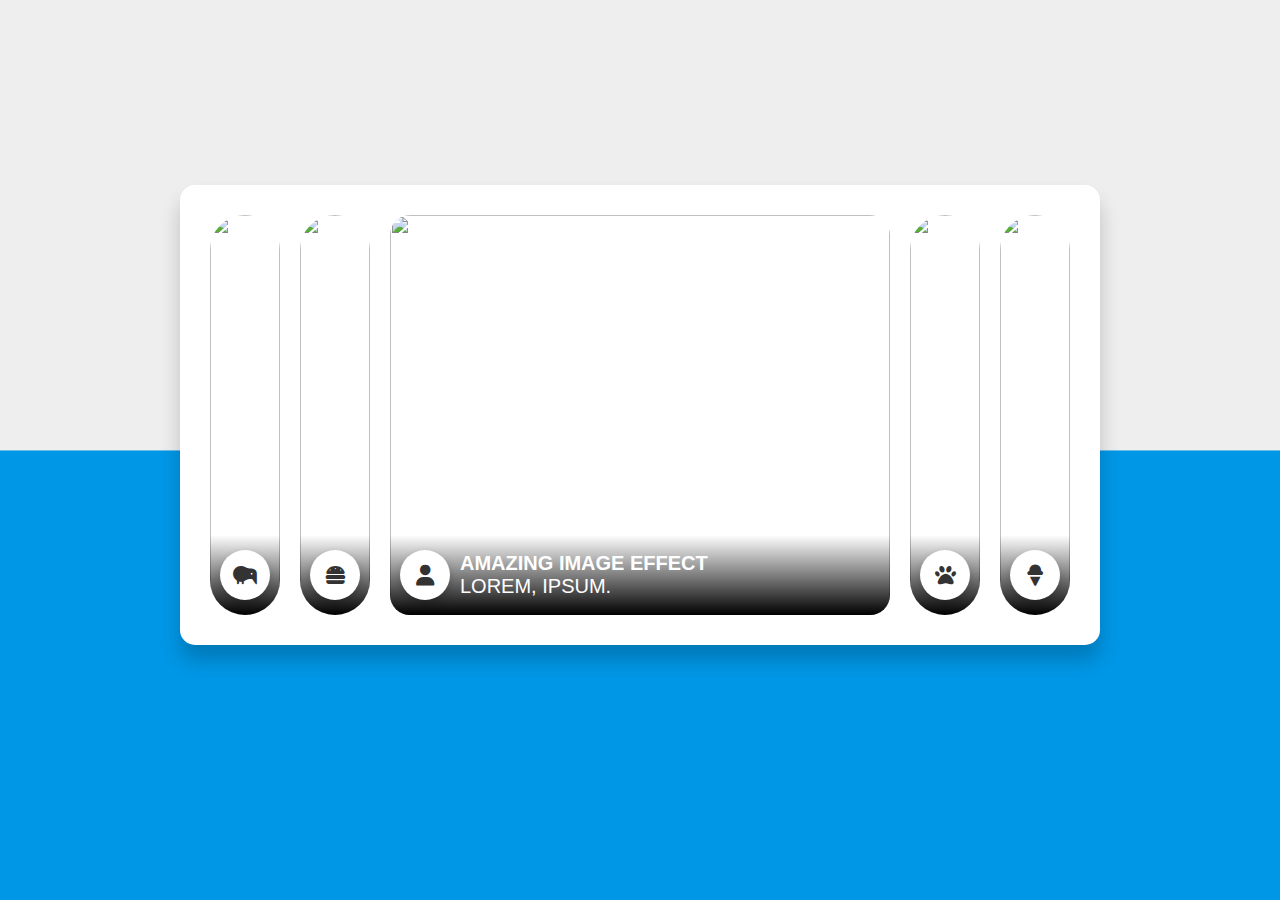
==== index.html @ 310fa574 "corregido" ====
<!DOCTYPE html>
 <html lang="en">
 <head>
     <meta charset="UTF-8">
     <meta name= "viewport" content="width=device-width, initial-scale=1.0">
     <!-- font awesome cdn link -->
    <link rel="stylesheet" href="https://cdnjs.cloudflare.com/ajax/libs/font-awesome/6.2.1/css/all.min.css"> 
    
    <link rel="stylesheet" href="style.css">
    
 </head>
 <body>

    <div class="container">

        <div class="box_container">

            <div class="box">
                <img src="images/Icon_90108713.jpg" alt="">

                <div class="content">
                    <i class="fas fa-kiwi-bird"></i>
                    <div class="info">
                        <h3>amazing image effect</h3>
                        <p>Lorem, ipsum.</p>
                    </div>
                </div>
            </div>
            <div class="box">
                <img src="images/LeoMessi20092010_pic_fcb-arsenal62.jpg" alt="">

                <div class="content">
                    <i class="fas fa-hamburger"></i>
                    <div class="info">
                        <h3>amazing image effect</h3>
                        <p>Lorem, ipsum.</p>
                    </div>
                </div>
            </div>
            <div class="box active">
                <img src="images/Lionel_Messi_20180626.jpg" alt="">

                <div class="content">
                    <i class="fas fa-user"></i>
                    <div class="info">
                        <h3>amazing image effect</h3>
                        <p>Lorem, ipsum.</p>
                    </div>
                </div>
            </div>
            <div class="box">
                <img src="images/BVKQXXXAH5BPTMDI6CZOWETVVU.jpg" alt="">

                <div class="content">
                    <i class="fas fa-paw"></i>
                    <div class="info">
                        <h3>amazing image effect</h3>
                        <p>Lorem, ipsum.</p>
                    </div>
                </div>
            </div>
            <div class="box">
                <img src="images/7G364PMCSFGIHFZNHHJLNQL4SU.jpg" alt="">

                <div class="content">
                    <i class="fas fa-ice-cream"></i>
                    <div class="info">
                        <h3>amazing image effect</h3>
                        <p>Lorem, ipsum.</p>
                    </div>
                </div>
            </div>
        </div>
    </div>

<script src="https://cdnjs.cloudflare.com/ajax/libs/jquery/3.6.1/jquery.min.js"></script>

<script>

$(document).ready(function(){

    $('.box').click(function(){
        $(this).addClass('active').siblings().removeClass('active');
    });
});


    </script>
 </body>
 </html>
---- style.css ----
*{
    margin: 0; padding: 0;
    box-sizing: border-box;
    font-family: Arial, Helvetica, sans-serif;
    text-emphasis: capitalize;
}

.container{
    min-height: 100vh;
    display: flex;
    align-items: center;
    justify-content: center;
    background: linear-gradient(#eee 50%,#0097e6 50.1%);
    padding-bottom: 70px;
}

.box_container{
    display: flex;
    align-items: center;
    justify-content: center;
    background: #fff;
    box-shadow: 0 15px 20px rgba(0, 0, 0, .2);
    padding: 20px;
    border-radius: 15px;
}

.box{
    height: 400px;
    width: 70px;
    margin: 10px;
    border-radius: 50px;
    position: relative;
    cursor: pointer;
    transition: .2s ease;
    overflow: hidden;

}


.box.active{
    width: 500px;
    border-radius: 20px;
}

.box img{
   height: 100%;
   width: 100%;
   object-fit: cover;
}

.box .content{
    position: absolute;
    bottom: 0; left: 0;
    width: 100%;
    padding: 15px 10px;
    background: linear-gradient(180deg, transparent 0%, #000);
    display: flex;
    align-items: center;
}

.box .content i{
    height: 50px;
    width: 50px;
    line-height: 50px;
    text-align: center;
    border-radius: 50%;
    font-size: 21px;
    color: #333;
    background: #fff;
    box-shadow: 0 5px 10px rgba(0, 0, 0, .2);
}

.box .content .info{
    padding-left: 10px;
    display: none;
}

.box.active .content .info {
    display: block;
}

.box .content .info h3{
    font-size: 20px;
    color: #fff;
    text-transform: uppercase;
}

.box .content .info p{
    font-size: 20px;
    color: #fff;
    text-transform: uppercase;
}
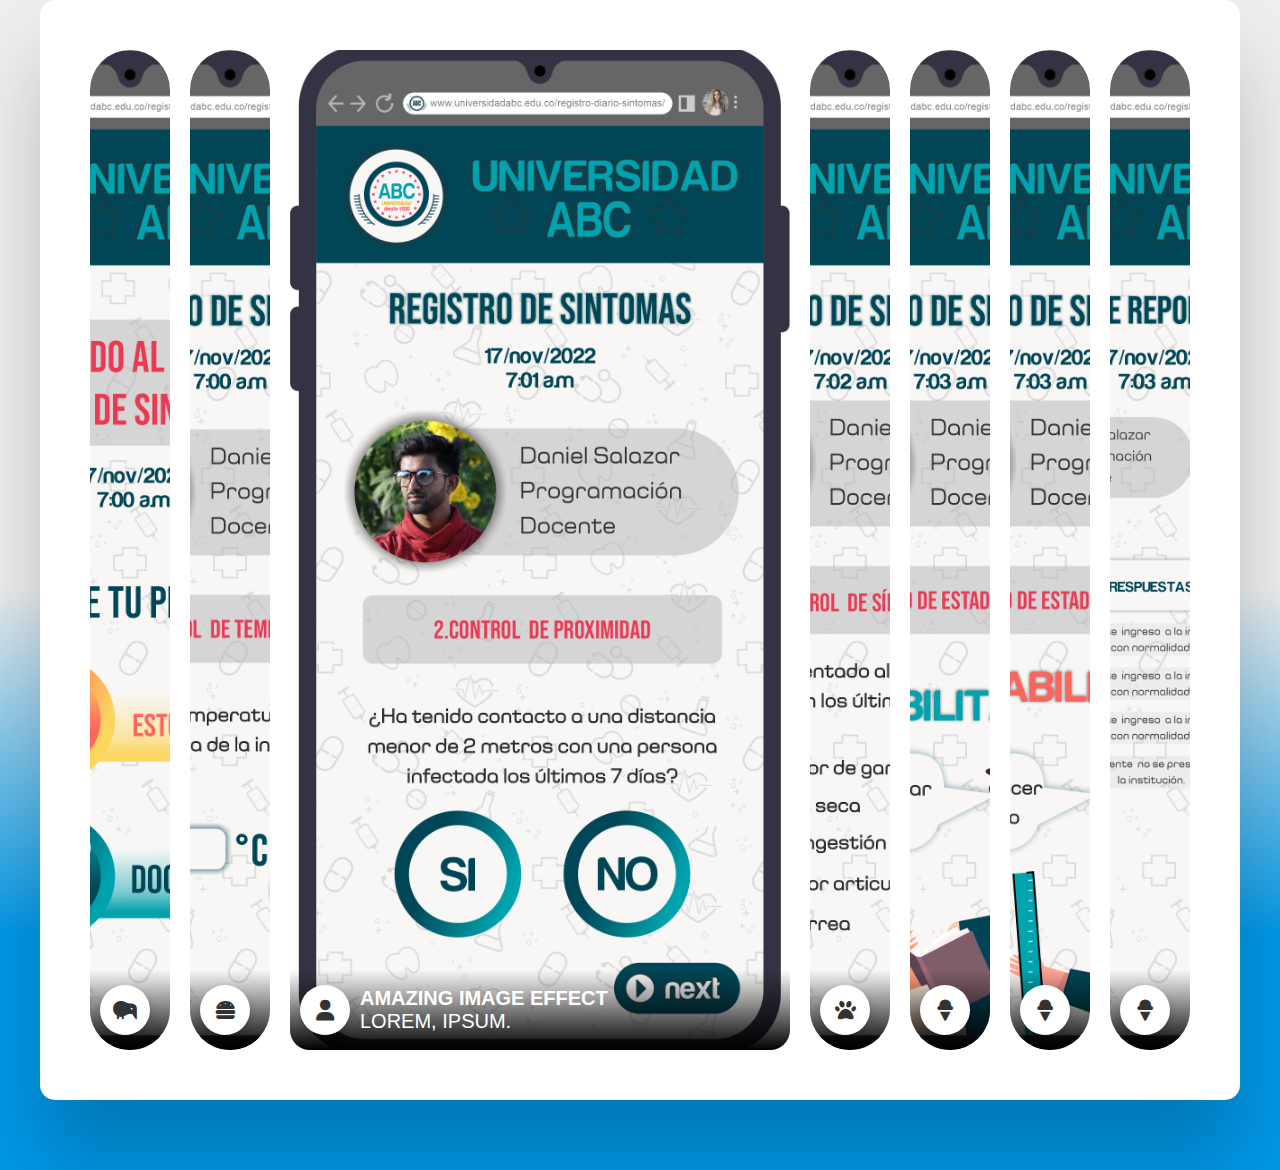
==== commit 8ab8820c: "Ajuste de interfaz y nuevas imagenes" ====
--- a/index.html
+++ b/index.html
@@ -3,6 +3,8 @@
  <head>
      <meta charset="UTF-8">
      <meta name= "viewport" content="width=device-width, initial-scale=1.0">
+
+     <title>Sprint 1</title>
      <!-- font awesome cdn link -->
     <link rel="stylesheet" href="https://cdnjs.cloudflare.com/ajax/libs/font-awesome/6.2.1/css/all.min.css"> 
     
@@ -16,7 +18,7 @@
         <div class="box_container">
 
             <div class="box">
-                <img src="images/Icon_90108713.jpg" alt="">
+                <img src="images/docente 1.png" alt="">
 
                 <div class="content">
                     <i class="fas fa-kiwi-bird"></i>
@@ -27,7 +29,7 @@
                 </div>
             </div>
             <div class="box">
-                <img src="images/LeoMessi20092010_pic_fcb-arsenal62.jpg" alt="">
+                <img src="images/docente 2.png" alt="">
 
                 <div class="content">
                     <i class="fas fa-hamburger"></i>
@@ -38,7 +40,7 @@
                 </div>
             </div>
             <div class="box active">
-                <img src="images/Lionel_Messi_20180626.jpg" alt="">
+                <img src="images/docente 3.png" alt="">
 
                 <div class="content">
                     <i class="fas fa-user"></i>
@@ -49,7 +51,7 @@
                 </div>
             </div>
             <div class="box">
-                <img src="images/BVKQXXXAH5BPTMDI6CZOWETVVU.jpg" alt="">
+                <img src="images/docente 4.png" alt="">
 
                 <div class="content">
                     <i class="fas fa-paw"></i>
@@ -60,7 +62,29 @@
                 </div>
             </div>
             <div class="box">
-                <img src="images/7G364PMCSFGIHFZNHHJLNQL4SU.jpg" alt="">
+                <img src="images/docente 5.png" alt="">
+
+                <div class="content">
+                    <i class="fas fa-ice-cream"></i>
+                    <div class="info">
+                        <h3>amazing image effect</h3>
+                        <p>Lorem, ipsum.</p>
+                    </div>
+                </div>
+            </div>
+            <div class="box">
+                <img src="images/docente 6.png" alt="">
+
+                <div class="content">
+                    <i class="fas fa-ice-cream"></i>
+                    <div class="info">
+                        <h3>amazing image effect</h3>
+                        <p>Lorem, ipsum.</p>
+                    </div>
+                </div>
+            </div>
+            <div class="box">
+                <img src="images/docente 7.png" alt="">
 
                 <div class="content">
                     <i class="fas fa-ice-cream"></i>
@@ -85,7 +109,7 @@
 });
 
 
-    </script>
+</script>
  </body>
  </html>
 
--- a/style.css
+++ b/style.css
@@ -2,7 +2,7 @@
     margin: 0; padding: 0;
     box-sizing: border-box;
     font-family: Arial, Helvetica, sans-serif;
-    text-emphasis: capitalize;
+    text-transform: capitalize;
 }
 
 .container{
@@ -10,7 +10,7 @@
     display: flex;
     align-items: center;
     justify-content: center;
-    background: linear-gradient(#eee 50%,#0097e6 50.1%);
+    background: linear-gradient(#eee 50%,#0097e6 80%);
     padding-bottom: 70px;
 }
 
@@ -19,14 +19,14 @@
     align-items: center;
     justify-content: center;
     background: #fff;
-    box-shadow: 0 15px 20px rgba(0, 0, 0, .2);
-    padding: 20px;
+    box-shadow: 0 60px 80px rgba(0, 0, 0, .2);
+    padding: 40px;
     border-radius: 15px;
 }
 
 .box{
-    height: 400px;
-    width: 70px;
+    height: 1000px;
+    width: 80px;
     margin: 10px;
     border-radius: 50px;
     position: relative;
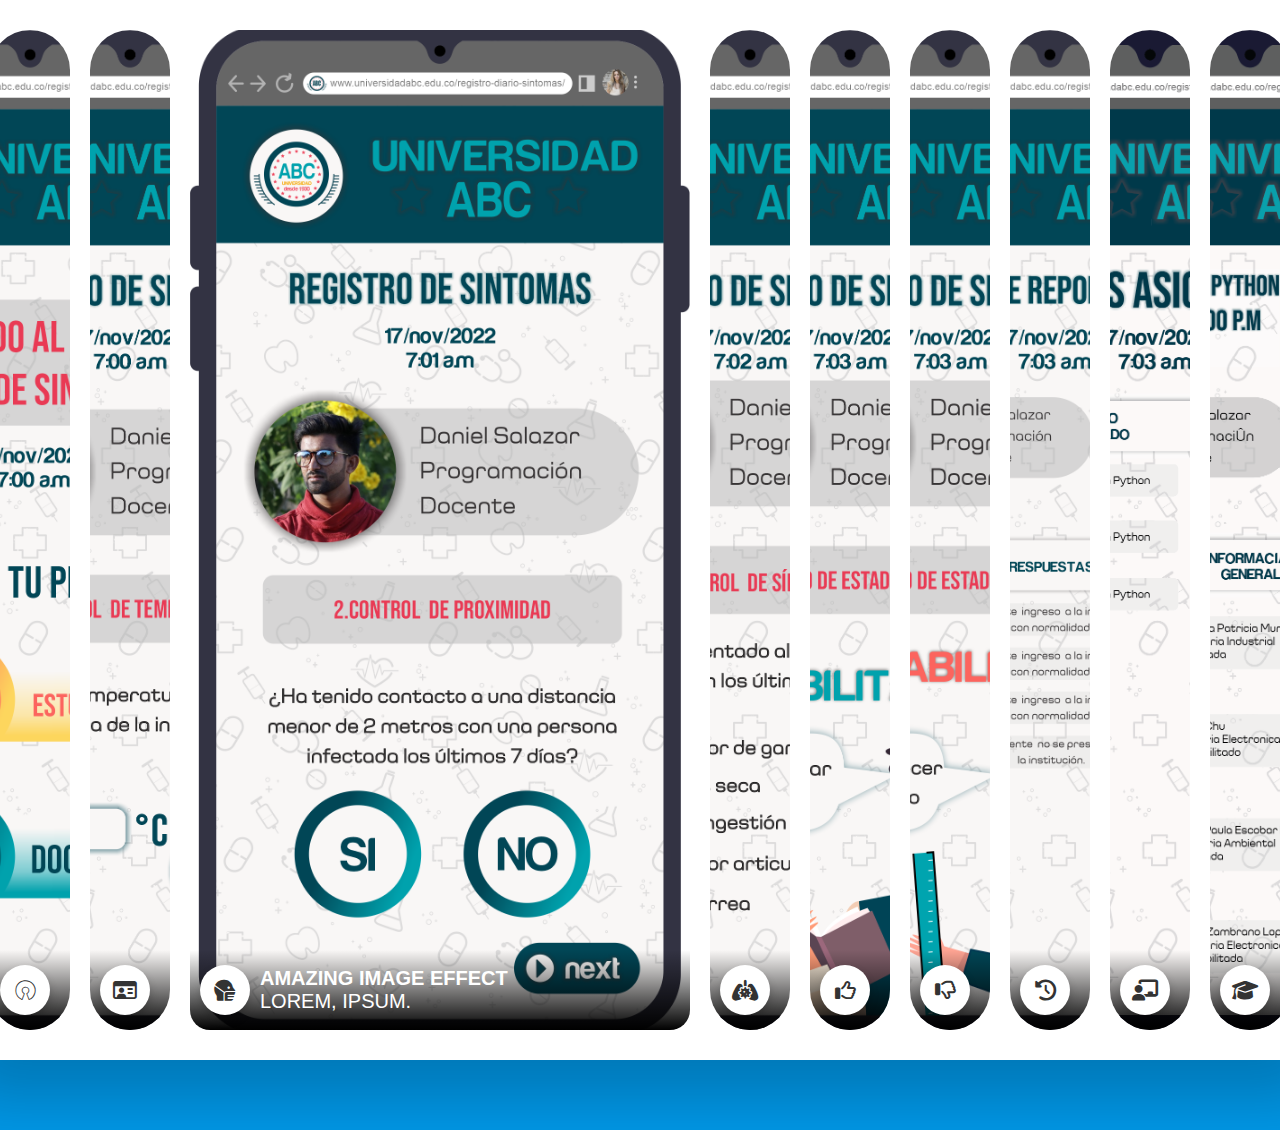
==== commit 81101ec1: "Iconos y arreglo" ====
--- a/index.html
+++ b/index.html
@@ -21,7 +21,7 @@
                 <img src="images/docente 1.png" alt="">
 
                 <div class="content">
-                    <i class="fas fa-kiwi-bird"></i>
+                    <i class="fa-brands fa-osi"></i>
                     <div class="info">
                         <h3>amazing image effect</h3>
                         <p>Lorem, ipsum.</p>
@@ -32,7 +32,7 @@
                 <img src="images/docente 2.png" alt="">
 
                 <div class="content">
-                    <i class="fas fa-hamburger"></i>
+                    <i class="fa-regular fa-id-card"></i>
                     <div class="info">
                         <h3>amazing image effect</h3>
                         <p>Lorem, ipsum.</p>
@@ -43,7 +43,7 @@
                 <img src="images/docente 3.png" alt="">
 
                 <div class="content">
-                    <i class="fas fa-user"></i>
+                    <i class="fa-solid fa-head-side-mask"></i>
                     <div class="info">
                         <h3>amazing image effect</h3>
                         <p>Lorem, ipsum.</p>
@@ -54,7 +54,7 @@
                 <img src="images/docente 4.png" alt="">
 
                 <div class="content">
-                    <i class="fas fa-paw"></i>
+                    <i class="fa-solid fa-lungs-virus"></i>
                     <div class="info">
                         <h3>amazing image effect</h3>
                         <p>Lorem, ipsum.</p>
@@ -65,7 +65,7 @@
                 <img src="images/docente 5.png" alt="">
 
                 <div class="content">
-                    <i class="fas fa-ice-cream"></i>
+                    <i class="fa-regular fa-thumbs-up"></i>
                     <div class="info">
                         <h3>amazing image effect</h3>
                         <p>Lorem, ipsum.</p>
@@ -76,7 +76,7 @@
                 <img src="images/docente 6.png" alt="">
 
                 <div class="content">
-                    <i class="fas fa-ice-cream"></i>
+                    <i class="fa-regular fa-thumbs-down"></i>
                     <div class="info">
                         <h3>amazing image effect</h3>
                         <p>Lorem, ipsum.</p>
@@ -87,7 +87,29 @@
                 <img src="images/docente 7.png" alt="">
 
                 <div class="content">
-                    <i class="fas fa-ice-cream"></i>
+                    <i class="fa-solid fa-clock-rotate-left"></i>
+                    <div class="info">
+                        <h3>amazing image effect</h3>
+                        <p>Lorem, ipsum.</p>
+                    </div>
+                </div>
+            </div>
+            <div class="box">
+                <img src="images/Docente8.png" alt="">
+
+                <div class="content">
+                    <i class="fa-solid fa-chalkboard-user"></i>
+                    <div class="info">
+                        <h3>amazing image effect</h3>
+                        <p>Lorem, ipsum.</p>
+                    </div>
+                </div>
+            </div>
+            <div class="box">
+                <img src="images/Docente9.png" alt="">
+
+                <div class="content">
+                    <i class="fa-solid fa-graduation-cap"></i>
                     <div class="info">
                         <h3>amazing image effect</h3>
                         <p>Lorem, ipsum.</p>
--- a/style.css
+++ b/style.css
@@ -19,8 +19,8 @@
     align-items: center;
     justify-content: center;
     background: #fff;
-    box-shadow: 0 60px 80px rgba(0, 0, 0, .2);
-    padding: 40px;
+    box-shadow: 0 40px 60px rgba(0, 0, 0, .2);
+    padding: 20px;
     border-radius: 15px;
 }
 
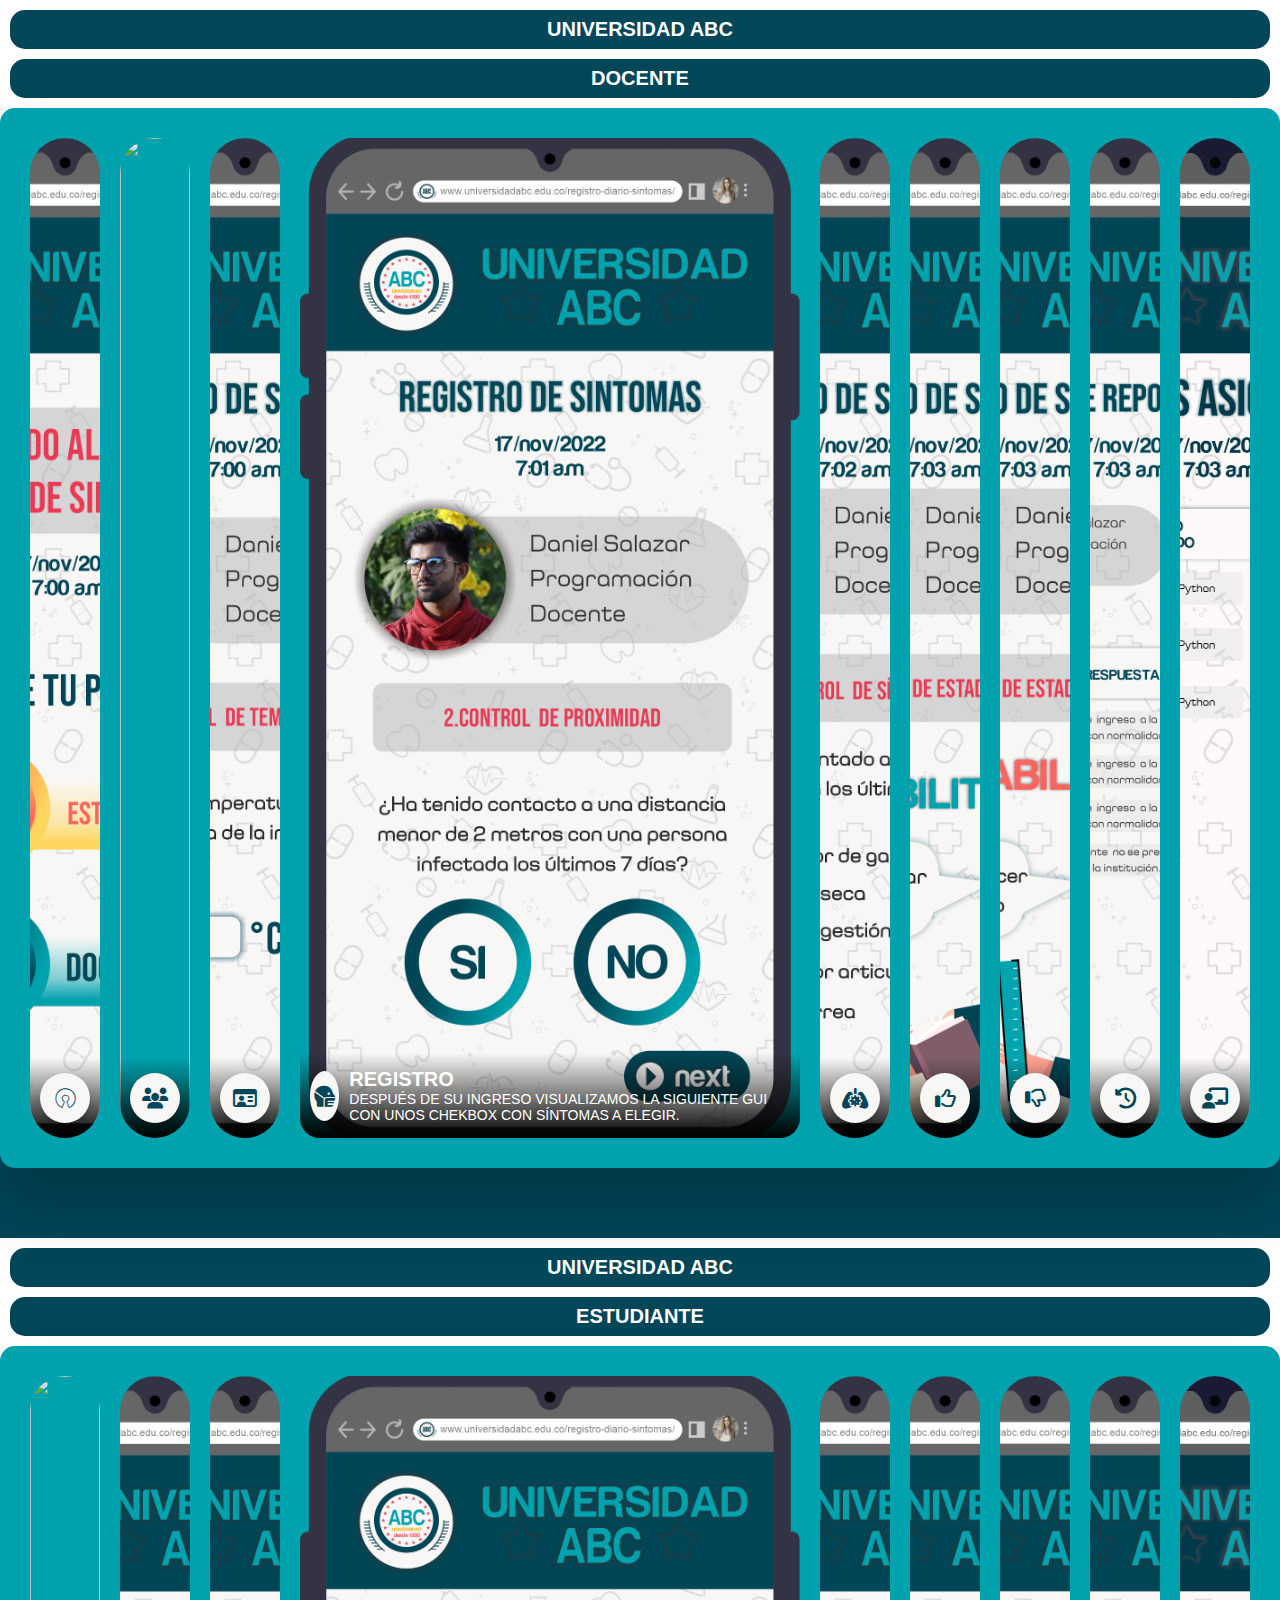
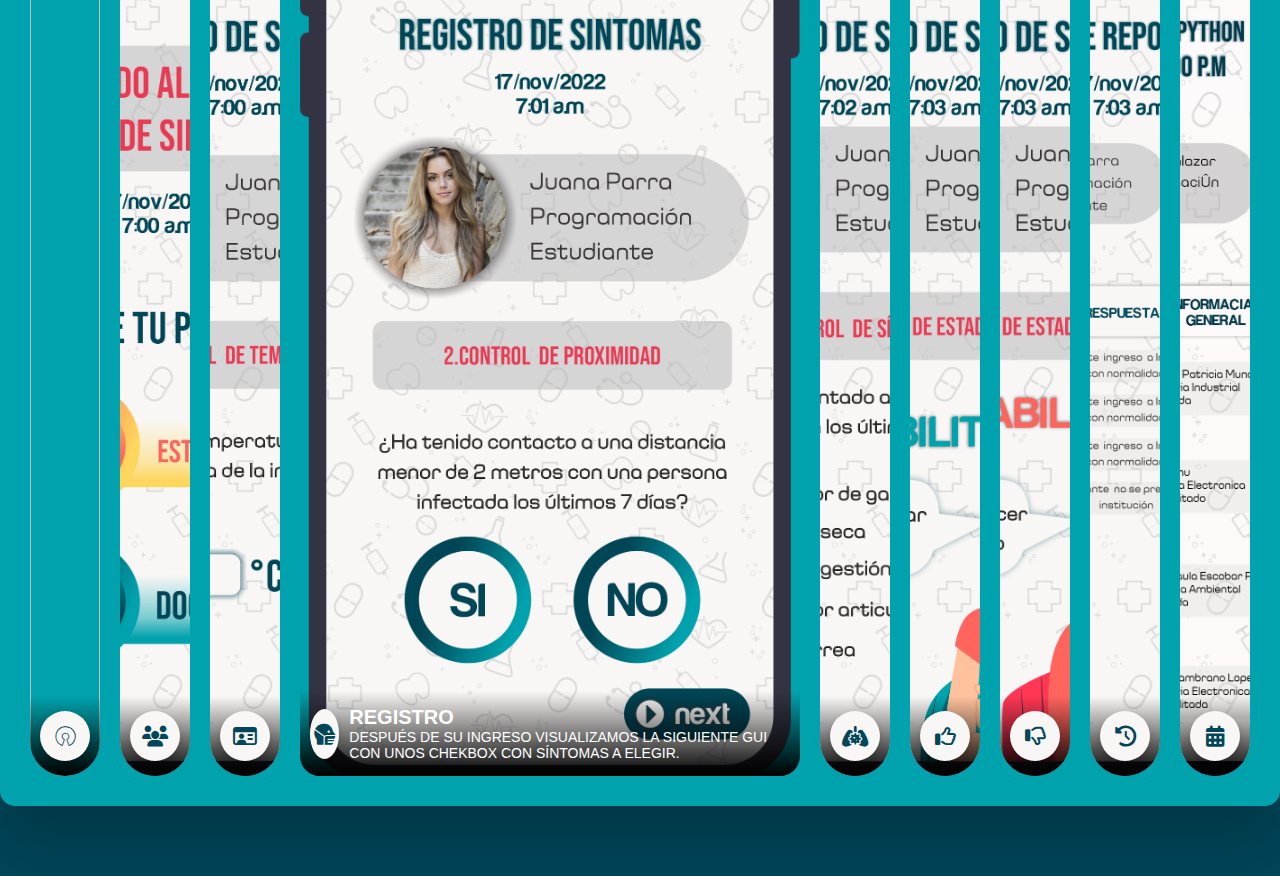
==== commit 9687e338: "Agrego nueva galeria de img y termino el proceso" ====
--- a/index.html
+++ b/index.html
@@ -12,6 +12,11 @@
     
  </head>
  <body>
+                                                            <!--DOCENTE-->
+    <div class="title">
+        <h2>UNIVERSIDAD ABC</h2>
+        <h4>DOCENTE</h4>
+    </div>
 
     <div class="container">
 
@@ -23,8 +28,30 @@
                 <div class="content">
                     <i class="fa-brands fa-osi"></i>
                     <div class="info">
-                        <h3>amazing image effect</h3>
-                        <p>Lorem, ipsum.</p>
+                        <h3>Inicio app</h3>
+                        <p>Se visualiza la
+                            siguiente GUI al abrir
+                            la app donde el
+                            usuario debe optar
+                            por su rol de
+                            estudiante o docente</p>
+                    </div>
+                </div>
+            </div>
+            <div class="box">
+                <img src="images/LogInUsuario.png" alt="">
+
+                <div class="content">
+                    <i class="fa-solid fa-users"></i>
+                    <div class="info">
+                        <h3>Registro</h3>
+                        <p>Se visualiza la
+                            siguiente GUI la cual
+                            solicita digitar la
+                            temperatura tomada
+                            al ingreso de la
+                            institución.
+                            </p>
                     </div>
                 </div>
             </div>
@@ -34,8 +61,14 @@
                 <div class="content">
                     <i class="fa-regular fa-id-card"></i>
                     <div class="info">
-                        <h3>amazing image effect</h3>
-                        <p>Lorem, ipsum.</p>
+                        <h3>Registro</h3>
+                        <p>Después de su ingreso
+                            visualizamos el
+                            registro de síntomas
+                            y su primera pregunta
+                            solicitada por el
+                            sistema en esta GUI.
+                            </p>
                     </div>
                 </div>
             </div>
@@ -45,8 +78,13 @@
                 <div class="content">
                     <i class="fa-solid fa-head-side-mask"></i>
                     <div class="info">
-                        <h3>amazing image effect</h3>
-                        <p>Lorem, ipsum.</p>
+                        <h3>Registro</h3>
+                        <p>Después de su ingreso
+                            visualizamos la
+                            siguiente GUI con
+                            unos chekbox con
+                            síntomas a elegir.
+                            </p>
                     </div>
                 </div>
             </div>
@@ -56,8 +94,15 @@
                 <div class="content">
                     <i class="fa-solid fa-lungs-virus"></i>
                     <div class="info">
-                        <h3>amazing image effect</h3>
-                        <p>Lorem, ipsum.</p>
+                        <h3>Resultado</h3>
+                        <p>De acuerdo a el
+                            reporte que se tomo
+                            en los pasos
+                            anteriores el sistema
+                            genera el resultado
+                            del test en esta
+                            GUI.”HABILITADO”
+                            </p>
                     </div>
                 </div>
             </div>
@@ -67,8 +112,14 @@
                 <div class="content">
                     <i class="fa-regular fa-thumbs-up"></i>
                     <div class="info">
-                        <h3>amazing image effect</h3>
-                        <p>Lorem, ipsum.</p>
+                        <h3>Resultado</h3>
+                        <p>De acuerdo a el
+                            reporte que se tomo
+                            en los pasos
+                            anteriores el sistema
+                            genera el resultado
+                            del test en esta
+                            GUI.”NO HABILITADO”p>
                     </div>
                 </div>
             </div>
@@ -78,8 +129,14 @@
                 <div class="content">
                     <i class="fa-regular fa-thumbs-down"></i>
                     <div class="info">
-                        <h3>amazing image effect</h3>
-                        <p>Lorem, ipsum.</p>
+                        <h3>Resultado</h3>
+                        <p>Después de su ingreso
+                            visualizamos el
+                            registro de síntomas
+                            del docente y su
+                            primera pregunta
+                            solicitada por el
+                            sistema en esta GUI.</p>
                     </div>
                 </div>
             </div>
@@ -89,8 +146,12 @@
                 <div class="content">
                     <i class="fa-solid fa-clock-rotate-left"></i>
                     <div class="info">
-                        <h3>amazing image effect</h3>
-                        <p>Lorem, ipsum.</p>
+                        <h3>Historial</h3>
+                        <p>En esta GUI Se
+                            visualiza un historial
+                            de los reportes que a
+                            tenido un usuario
+                            dentro de la app</p>
                     </div>
                 </div>
             </div>
@@ -100,8 +161,157 @@
                 <div class="content">
                     <i class="fa-solid fa-chalkboard-user"></i>
                     <div class="info">
-                        <h3>amazing image effect</h3>
-                        <p>Lorem, ipsum.</p>
+                        <h3>Cursos</h3>
+                        <p>"En la siguiente GUI se evidencia los cursos asignados a los docentes"</p>
+                    </div>
+                </div>
+            </div>
+        </div>
+    </div>
+
+                                                            <!--ESTUDIANTE-->
+    <div class="title">
+        <h2>UNIVERSIDAD ABC</h2>
+        <h4>ESTUDIANTE</h4>
+    </div>
+
+    <div class="container">
+
+        <div class="box_container">
+
+            <div class="box">
+                <img src="images/LogInUsuario.png" alt="">
+
+                <div class="content">
+                    <i class="fa-brands fa-osi"></i>
+                    <div class="info">
+                        <h3>Inicio app</h3>
+                        <p>Se visualiza la
+                            siguiente GUI al abrir
+                            la app donde el
+                            usuario debe optar
+                            por su rol de
+                            estudiante o docente,
+                            En este caso será
+                            “Estudiante”</p>
+                    </div>
+                </div>
+            </div>
+            <div class="box">
+                <img src="images/estudiante 1.png" alt="">
+
+                <div class="content">
+                    <i class="fa-solid fa-users"></i>
+                    <div class="info">
+                        <h3>Registro</h3>
+                        <p>Se visualiza la
+                            siguiente GUI la cual
+                            solicita digitar la
+                            temperatura tomada
+                            al ingreso de la
+                            institución.                            
+                            </p>
+                    </div>
+                </div>
+            </div>
+            <div class="box">
+                <img src="images/estudiante 2.png" alt="">
+
+                <div class="content">
+                    <i class="fa-regular fa-id-card"></i>
+                    <div class="info">
+                        <h3>Registro</h3>
+                        <p>Después de su ingreso
+                            visualizamos el
+                            registro de síntomas
+                            del estudiante y su
+                            primera pregunta
+                            solicitada por el
+                            sistema en esta GUI.
+                            </p>
+                    </div>
+                </div>
+            </div>
+            <div class="box active">
+                <img src="images/estudiante 3.png" alt="">
+
+                <div class="content">
+                    <i class="fa-solid fa-head-side-mask"></i>
+                    <div class="info">
+                        <h3>Registro</h3>
+                        <p>Después de su ingreso
+                            visualizamos la
+                            siguiente GUI con
+                            unos chekbox con
+                            síntomas a elegir.
+                            </p>
+                    </div>
+                </div>
+            </div>
+            <div class="box">
+                <img src="images/estudiante 4.png" alt="">
+
+                <div class="content">
+                    <i class="fa-solid fa-lungs-virus"></i>
+                    <div class="info">
+                        <h3>Resultado</h3>
+                        <p>De acuerdo a el
+                            reporte que se tomo
+                            en los pasos
+                            anteriores el sistema
+                            genera el resultado
+                            del test en esta
+                            GUI.”HABILITADO”                            
+                            </p>
+                    </div>
+                </div>
+            </div>
+            <div class="box">
+                <img src="images/estudiante 5.png" alt="">
+
+                <div class="content">
+                    <i class="fa-regular fa-thumbs-up"></i>
+                    <div class="info">
+                        <h3>Resultado</h3>
+                        <p>De acuerdo a el
+                            reporte que se tomo
+                            en los pasos
+                            anteriores el sistema
+                            genera el resultado
+                            del test en esta
+                            GUI.”NO HABILITADO”</p>
+                    </div>
+                </div>
+            </div>
+            <div class="box">
+                <img src="images/estudiante 6.png" alt="">
+
+                <div class="content">
+                    <i class="fa-regular fa-thumbs-down"></i>
+                    <div class="info">
+                        <h3>Resultado</h3>
+                        <p>Después de su ingreso
+                            visualizamos el
+                            registro de síntomas
+                            del docente y su
+                            primera pregunta
+                            solicitada por el
+                            sistema en esta GUI.</p>
+                    </div>
+                </div>
+            </div>
+            <div class="box">
+                <img src="images/estudiante 7.png" alt="">
+
+                <div class="content">
+                    <i class="fa-solid fa-clock-rotate-left"></i>
+                    <div class="info">
+                        <h3>Historial</h3>
+                        <p>En esta GUI Se
+                            visualiza un historial
+                            de los reportes que a
+                            tenido un usuario
+                            dentro de la app</p>
                     </div>
                 </div>
             </div>
@@ -109,10 +319,10 @@
                 <img src="images/Docente9.png" alt="">
 
                 <div class="content">
-                    <i class="fa-solid fa-graduation-cap"></i>
-                    <div class="info">
-                        <h3>amazing image effect</h3>
-                        <p>Lorem, ipsum.</p>
+                    <i class="fa-solid fa-calendar-days"></i>
+                    <div class="info">
+                        <h3>Calendario</h3>
+                        <p>"En la siguiente GUI se muestra el curso tomado por el estudiante y sus reportes de síntomas al sistema"</p>
                     </div>
                 </div>
             </div>
--- a/style.css
+++ b/style.css
@@ -10,15 +10,26 @@
     display: flex;
     align-items: center;
     justify-content: center;
-    background: linear-gradient(#eee 50%,#0097e6 80%);
+    background: linear-gradient(#f9f7f6 50%,#014659 60%);
     padding-bottom: 70px;
+}
+
+.title h2,h4{
+    margin: 10px;
+    display: flex;
+    justify-content: center;
+    background: #014659;
+    padding: 8px;
+    border-radius: 15px;
+    font-size: 20px;
+    color: #fff;
 }
 
 .box_container{
     display: flex;
     align-items: center;
     justify-content: center;
-    background: #fff;
+    background: #00a2ad;
     box-shadow: 0 40px 60px rgba(0, 0, 0, .2);
     padding: 20px;
     border-radius: 15px;
@@ -26,7 +37,7 @@
 
 .box{
     height: 1000px;
-    width: 80px;
+    width: 70px;
     margin: 10px;
     border-radius: 50px;
     position: relative;
@@ -65,8 +76,8 @@
     text-align: center;
     border-radius: 50%;
     font-size: 21px;
-    color: #333;
-    background: #fff;
+    color: #014659;
+    background: #f9f7f6;
     box-shadow: 0 5px 10px rgba(0, 0, 0, .2);
 }
 
@@ -86,7 +97,7 @@
 }
 
 .box .content .info p{
-    font-size: 20px;
+    font-size: 14px;
     color: #fff;
     text-transform: uppercase;
 }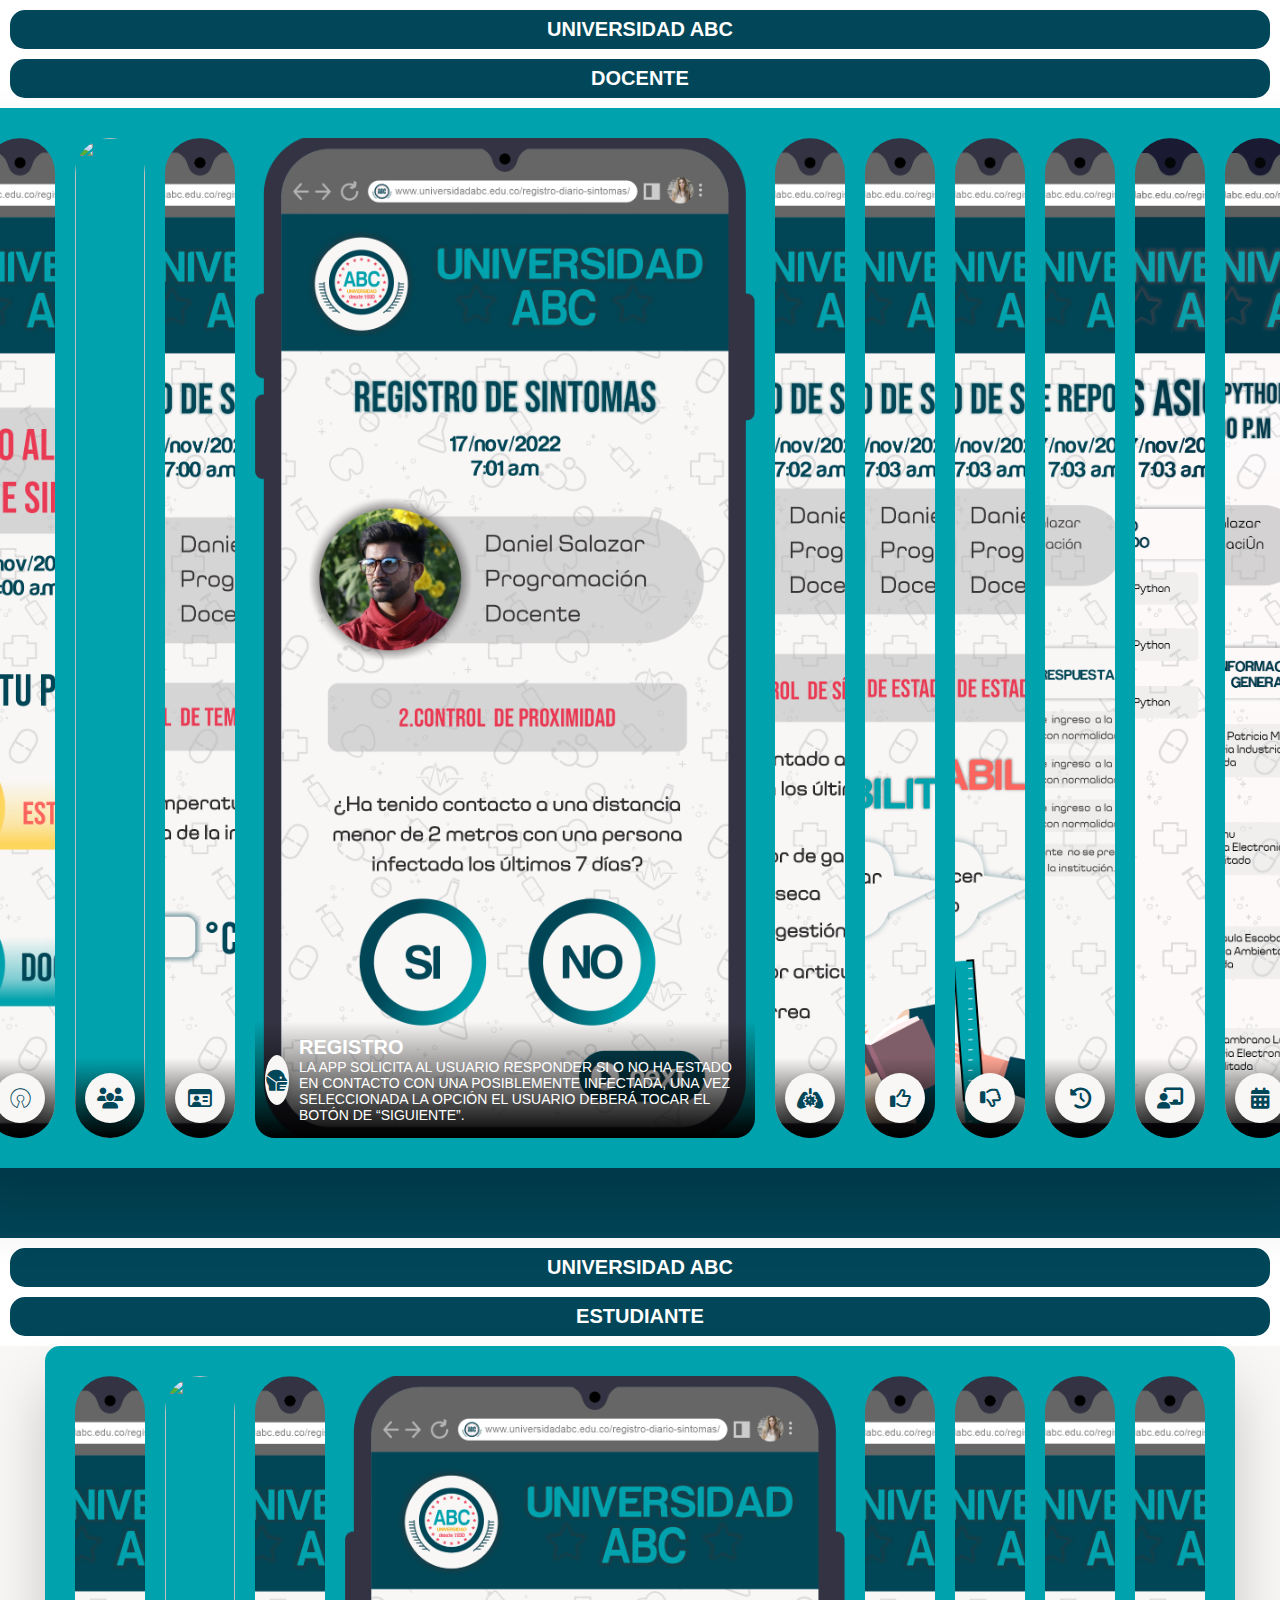
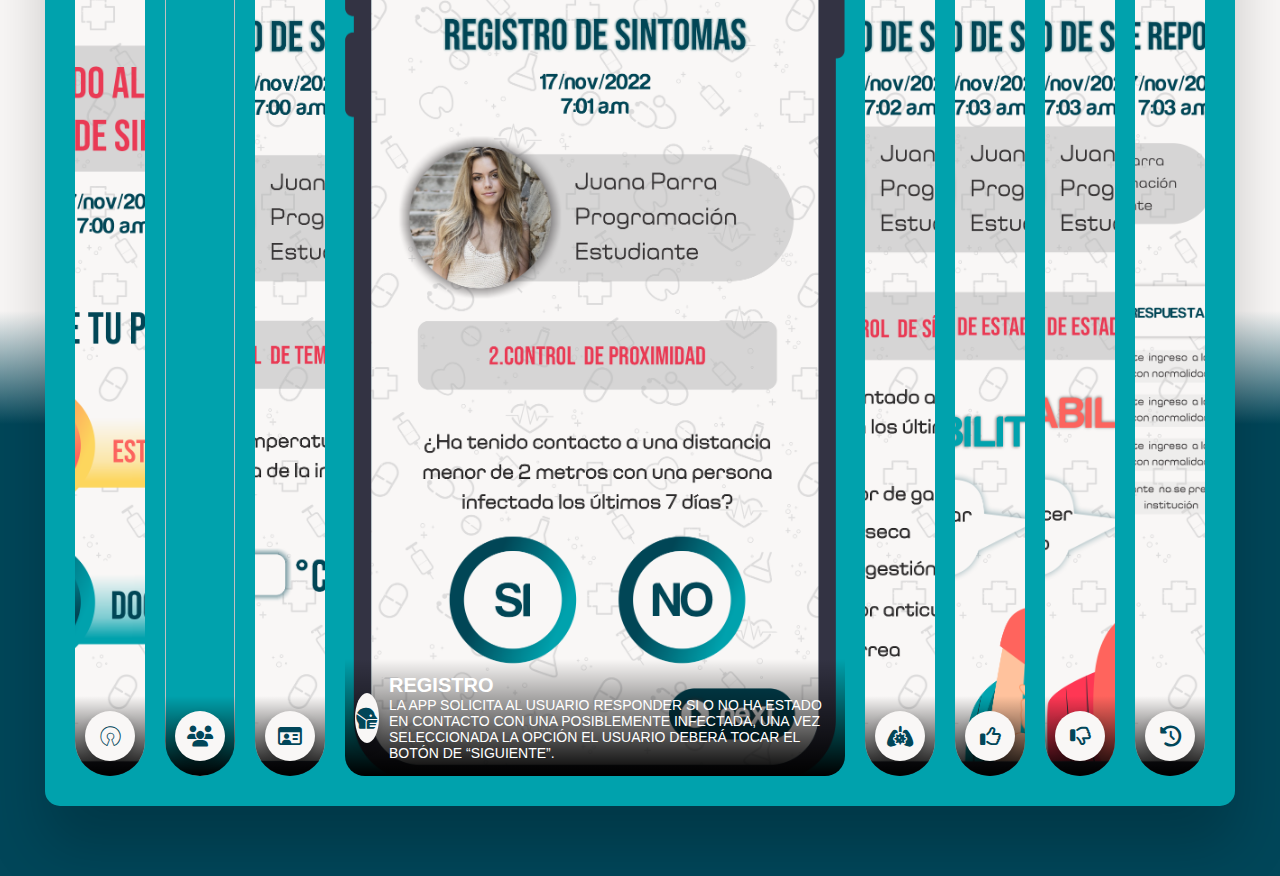
==== commit e20ad85b: "." ====
--- a/index.html
+++ b/index.html
@@ -29,12 +29,8 @@
                     <i class="fa-brands fa-osi"></i>
                     <div class="info">
                         <h3>Inicio app</h3>
-                        <p>Se visualiza la
-                            siguiente GUI al abrir
-                            la app donde el
-                            usuario debe optar
-                            por su rol de
-                            estudiante o docente</p>
+                        <p>En este perfil el usuario encontrará un saludo de bienvenida, fecha, hora y la posibilidad de elegir entre dos botones según su perfil ya sea el de estudiante o de docente.
+                            </p>
                     </div>
                 </div>
             </div>
@@ -44,30 +40,23 @@
                 <div class="content">
                     <i class="fa-solid fa-users"></i>
                     <div class="info">
-                        <h3>Registro</h3>
-                        <p>Se visualiza la
-                            siguiente GUI la cual
-                            solicita digitar la
-                            temperatura tomada
-                            al ingreso de la
-                            institución.
+                        <h3>LogIn</h3>
+                        <p>Una vez elegido el perfil con el cual el usuario se identifica se le solicitará ingresar su usuario o ID y su contraseña, a partir de este punto el usuario podrá visualizar su información personal, una fotografía que lo identifique, su nombre y apellido, el programa la cual pertenece y el perfil que lo identifica como estudiante o docente.
                             </p>
                     </div>
                 </div>
             </div>
             <div class="box">
                 <img src="images/docente 2.png" alt="">
+                    <picture>
+                        <img src="images/docente 2.png" alt="">
+                    </picture>
 
                 <div class="content">
                     <i class="fa-regular fa-id-card"></i>
                     <div class="info">
                         <h3>Registro</h3>
-                        <p>Después de su ingreso
-                            visualizamos el
-                            registro de síntomas
-                            y su primera pregunta
-                            solicitada por el
-                            sistema en esta GUI.
+                        <p>La app solicita ingresar cierta información sobre la salud del usuario empezando con el registro de temperatura tomada previamente en la entrada de la institución, una vez ingresados los datos deberá tocar el botón de “siguiente”.
                             </p>
                     </div>
                 </div>
@@ -79,11 +68,7 @@
                     <i class="fa-solid fa-head-side-mask"></i>
                     <div class="info">
                         <h3>Registro</h3>
-                        <p>Después de su ingreso
-                            visualizamos la
-                            siguiente GUI con
-                            unos chekbox con
-                            síntomas a elegir.
+                        <p>La app solicita al usuario responder SI o NO ha estado en contacto con una posiblemente infectada, una vez seleccionada la opción el usuario deberá tocar el botón de “siguiente”.
                             </p>
                     </div>
                 </div>
@@ -95,13 +80,7 @@
                     <i class="fa-solid fa-lungs-virus"></i>
                     <div class="info">
                         <h3>Resultado</h3>
-                        <p>De acuerdo a el
-                            reporte que se tomo
-                            en los pasos
-                            anteriores el sistema
-                            genera el resultado
-                            del test en esta
-                            GUI.”HABILITADO”
+                        <p>La app solicita al usuario marcar las opciones de posibles síntomas asociadas al contagio, en caso que no sienta ninguna deberá tocar el botón de “siguiente” sin marcar ninguna opción de las propuestas.                        
                             </p>
                     </div>
                 </div>
@@ -113,13 +92,8 @@
                     <i class="fa-regular fa-thumbs-up"></i>
                     <div class="info">
                         <h3>Resultado</h3>
-                        <p>De acuerdo a el
-                            reporte que se tomo
-                            en los pasos
-                            anteriores el sistema
-                            genera el resultado
-                            del test en esta
-                            GUI.”NO HABILITADO”p>
+                        <p>Con la información ingresada previamente la app determinará si el estado de salud del docente es óptimo para ingresar a la aplicación y aparecerá un aviso de HABILITADO, en esta pantalla el docente también podrá visualizar el botón de acceso a su historial de reportes diarios para estar al tanto del cuidado de su salud, así como también podrá visualizar el botón de acceso a los cursos asignados para su jornada.                           
+                            </p>
                     </div>
                 </div>
             </div>
@@ -130,13 +104,8 @@
                     <i class="fa-regular fa-thumbs-down"></i>
                     <div class="info">
                         <h3>Resultado</h3>
-                        <p>Después de su ingreso
-                            visualizamos el
-                            registro de síntomas
-                            del docente y su
-                            primera pregunta
-                            solicitada por el
-                            sistema en esta GUI.</p>
+                        <p>Con la información ingresada previamente la app determinará si el estado de salud del estudiante NO es óptimo para ingresar a la aplicación y aparecerá un aviso de NO HABILITADO, en esta pantalla el docente también podrá visualizar el botón de acceso a su historial de reportes diarios para estar al tanto del cuidado de su salud, en este caso NO se mostrará el botón de acceso a los cursos asignados.
+                            </p>
                     </div>
                 </div>
             </div>
@@ -147,11 +116,7 @@
                     <i class="fa-solid fa-clock-rotate-left"></i>
                     <div class="info">
                         <h3>Historial</h3>
-                        <p>En esta GUI Se
-                            visualiza un historial
-                            de los reportes que a
-                            tenido un usuario
-                            dentro de la app</p>
+                        <p>Una vez arrojado el resultado de su reporte diario podrá acceder al historial de todas las ocasiones en que ha ingresado a la institución o de los días que no ingresó, donde encontrará fecha, hora, la respuesta de su estado de salud general y si fue habilitado o no para ingresar al aula.</p>
                     </div>
                 </div>
             </div>
@@ -162,7 +127,18 @@
                     <i class="fa-solid fa-chalkboard-user"></i>
                     <div class="info">
                         <h3>Cursos</h3>
-                        <p>"En la siguiente GUI se evidencia los cursos asignados a los docentes"</p>
+                        <p>Si el docente recibió un resultado de HABILITADO, podrá ingresar a esta opción donde podrá visualizar los cursos que le fueron asignados en su jornada, la hora en que debe dictar la clase, el aula y un botón de acceso donde podrá ingresar a los datos de los estudiantes que corresponden a cada clase.</p>
+                    </div>
+                </div>
+            </div>
+            <div class="box">
+                <img src="images/Docente9.png" alt="">
+
+                <div class="content">
+                    <i class="fa-solid fa-calendar-days"></i>
+                    <div class="info">
+                        <h3>Calendario</h3>
+                        <p>Una vez el docente decide ingresar al botón para visualizar el listado de estudiantes encontrará allí la foto del estudiante, su información general</p>
                     </div>
                 </div>
             </div>
@@ -176,40 +152,28 @@
     </div>
 
     <div class="container">
-
         <div class="box_container">
 
             <div class="box">
+                <img src="images/docente 1.png" alt="">
+
+                <div class="content">
+                    <i class="fa-brands fa-osi"></i>
+                    <div class="info">
+                        <h3>Inicio app</h3>
+                        <p>En este perfil el usuario encontrará un saludo de bienvenida, fecha, hora y la posibilidad de elegir entre dos botones según su perfil ya sea el de estudiante o de docente.
+                            </p>
+                    </div>
+                </div>
+            </div>
+            <div class="box">
                 <img src="images/LogInUsuario.png" alt="">
 
                 <div class="content">
-                    <i class="fa-brands fa-osi"></i>
-                    <div class="info">
-                        <h3>Inicio app</h3>
-                        <p>Se visualiza la
-                            siguiente GUI al abrir
-                            la app donde el
-                            usuario debe optar
-                            por su rol de
-                            estudiante o docente,
-                            En este caso será
-                            “Estudiante”</p>
-                    </div>
-                </div>
-            </div>
-            <div class="box">
-                <img src="images/estudiante 1.png" alt="">
-
-                <div class="content">
                     <i class="fa-solid fa-users"></i>
                     <div class="info">
-                        <h3>Registro</h3>
-                        <p>Se visualiza la
-                            siguiente GUI la cual
-                            solicita digitar la
-                            temperatura tomada
-                            al ingreso de la
-                            institución.                            
+                        <h3>LogIn</h3>
+                        <p>Una vez elegido el perfil con el cual el usuario se identifica se le solicitará ingresar su usuario o ID y su contraseña, a partir de este punto el usuario podrá visualizar su información personal, una fotografía que lo identifique, su nombre y apellido, el programa la cual pertenece y el perfil que lo identifica como estudiante o docente
                             </p>
                     </div>
                 </div>
@@ -221,13 +185,7 @@
                     <i class="fa-regular fa-id-card"></i>
                     <div class="info">
                         <h3>Registro</h3>
-                        <p>Después de su ingreso
-                            visualizamos el
-                            registro de síntomas
-                            del estudiante y su
-                            primera pregunta
-                            solicitada por el
-                            sistema en esta GUI.
+                        <p>La app solicita ingresar cierta información sobre la salud del usuario empezando con el registro de temperatura tomada previamente en la entrada de la institución, una vez ingresados los datos deberá tocar el botón de “siguiente”.
                             </p>
                     </div>
                 </div>
@@ -239,11 +197,7 @@
                     <i class="fa-solid fa-head-side-mask"></i>
                     <div class="info">
                         <h3>Registro</h3>
-                        <p>Después de su ingreso
-                            visualizamos la
-                            siguiente GUI con
-                            unos chekbox con
-                            síntomas a elegir.
+                        <p>La app solicita al usuario responder SI o NO ha estado en contacto con una posiblemente infectada, una vez seleccionada la opción el usuario deberá tocar el botón de “siguiente”.
                             </p>
                     </div>
                 </div>
@@ -255,13 +209,7 @@
                     <i class="fa-solid fa-lungs-virus"></i>
                     <div class="info">
                         <h3>Resultado</h3>
-                        <p>De acuerdo a el
-                            reporte que se tomo
-                            en los pasos
-                            anteriores el sistema
-                            genera el resultado
-                            del test en esta
-                            GUI.”HABILITADO”                            
+                        <p>La app solicita al usuario marcar las opciones de posibles síntomas asociadas al contagio, en caso que no sienta ninguna deberá tocar el botón de “siguiente” sin marcar ninguna opción de las propuestas.                            
                             </p>
                     </div>
                 </div>
@@ -273,13 +221,7 @@
                     <i class="fa-regular fa-thumbs-up"></i>
                     <div class="info">
                         <h3>Resultado</h3>
-                        <p>De acuerdo a el
-                            reporte que se tomo
-                            en los pasos
-                            anteriores el sistema
-                            genera el resultado
-                            del test en esta
-                            GUI.”NO HABILITADO”</p>
+                        <p>Con la información ingresada previamente la app determinará si el estado de salud del estudiante es óptimo para ingresar a la aplicación y aparecerá un aviso de HABILITADO, en esta pantalla el estudiante también podrá visualizar su historial de reportes diarios para estar al tanto del cuidado de su salud.</p>
                     </div>
                 </div>
             </div>
@@ -290,13 +232,7 @@
                     <i class="fa-regular fa-thumbs-down"></i>
                     <div class="info">
                         <h3>Resultado</h3>
-                        <p>Después de su ingreso
-                            visualizamos el
-                            registro de síntomas
-                            del docente y su
-                            primera pregunta
-                            solicitada por el
-                            sistema en esta GUI.</p>
+                        <p>Con la información ingresada previamente la app determinará si el estado de salud del estudiante NO es óptimo para ingresar a la aplicación y aparecerá un aviso de NO HABILITADO, en esta pantalla el estudiante también podrá visualizar el botón de acceso a su historial de reportes diarios para estar al tanto del cuidado de su salud.</p>
                     </div>
                 </div>
             </div>
@@ -307,22 +243,7 @@
                     <i class="fa-solid fa-clock-rotate-left"></i>
                     <div class="info">
                         <h3>Historial</h3>
-                        <p>En esta GUI Se
-                            visualiza un historial
-                            de los reportes que a
-                            tenido un usuario
-                            dentro de la app</p>
-                    </div>
-                </div>
-            </div>
-            <div class="box">
-                <img src="images/Docente9.png" alt="">
-
-                <div class="content">
-                    <i class="fa-solid fa-calendar-days"></i>
-                    <div class="info">
-                        <h3>Calendario</h3>
-                        <p>"En la siguiente GUI se muestra el curso tomado por el estudiante y sus reportes de síntomas al sistema"</p>
+                        <p>Una vez arrojado el resultado de su reporte diario podrá acceder al historial de todas las ocasiones en que ha ingresado a la institución o de los días que no ingresó, donde encontrará fecha, hora, la respuesta de su estado de salud general y si fue habilitado o no para ingresar al aula.</p>
                     </div>
                 </div>
             </div>
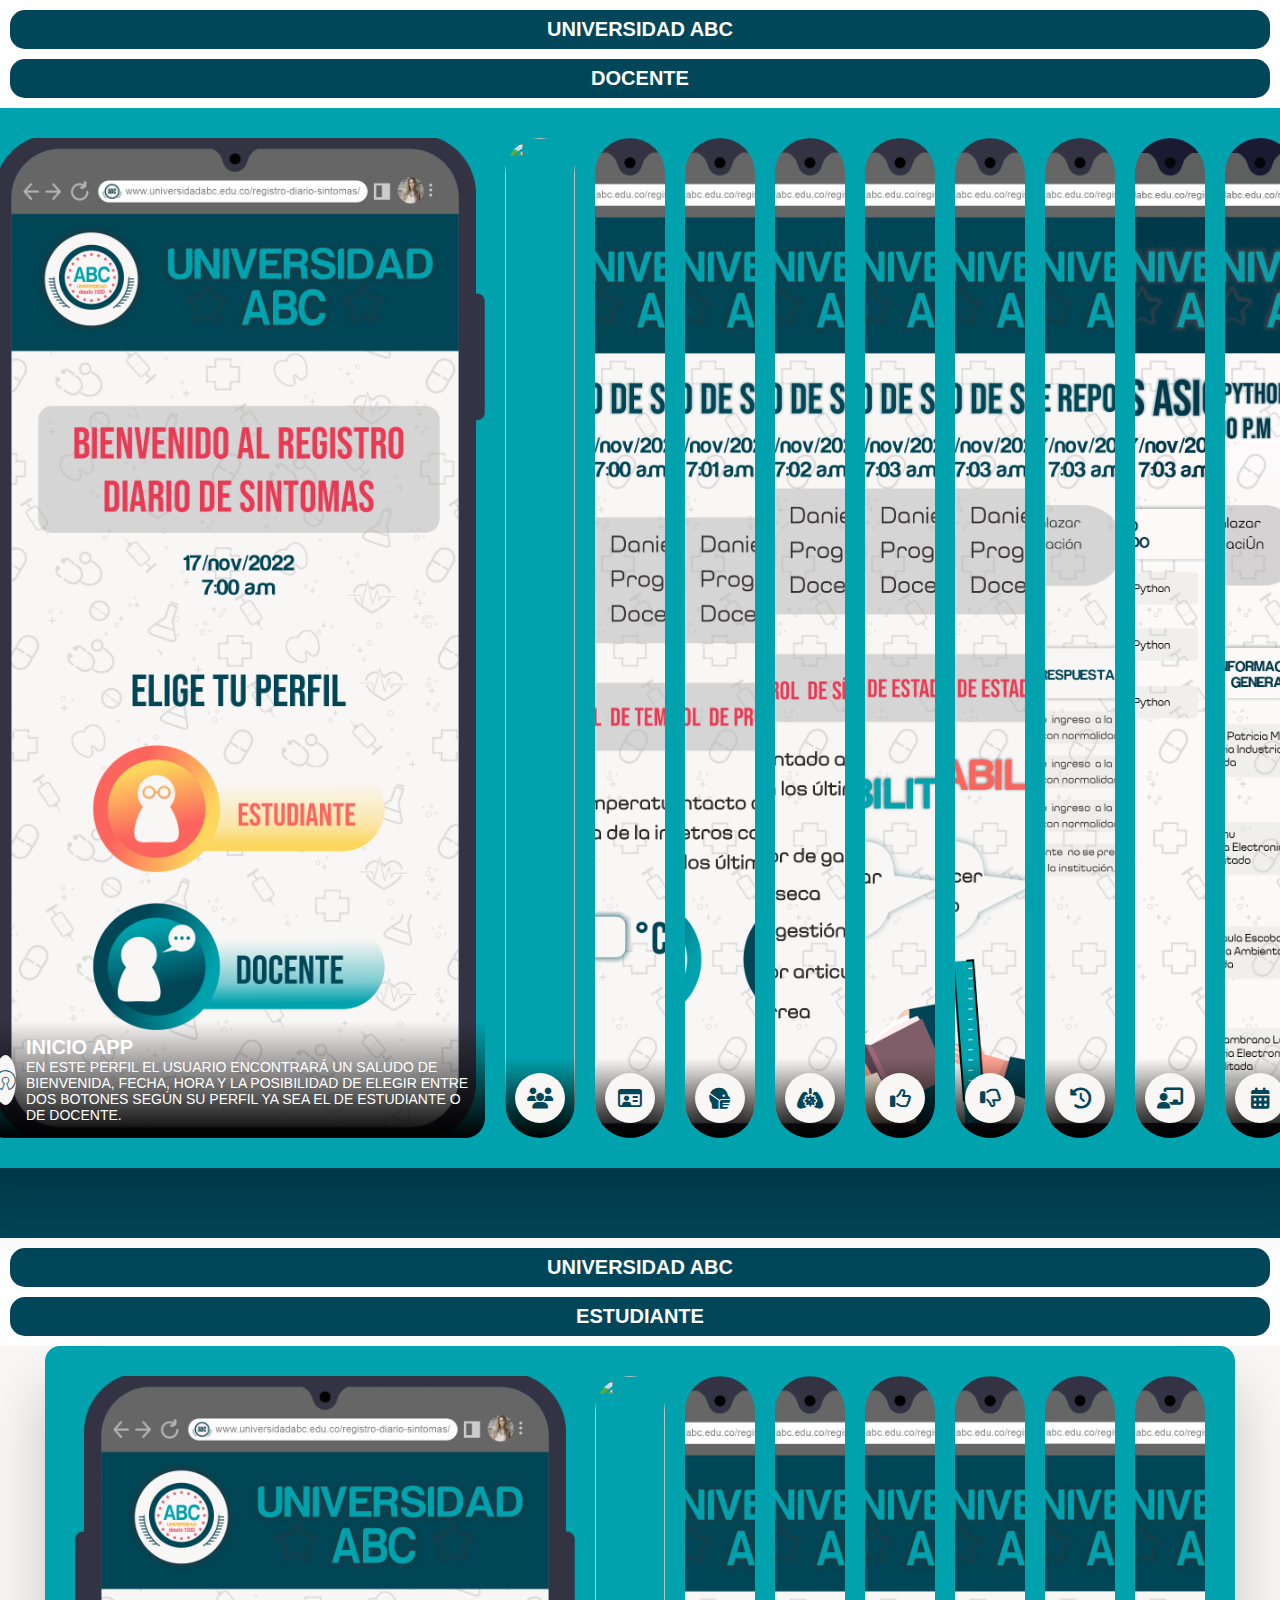
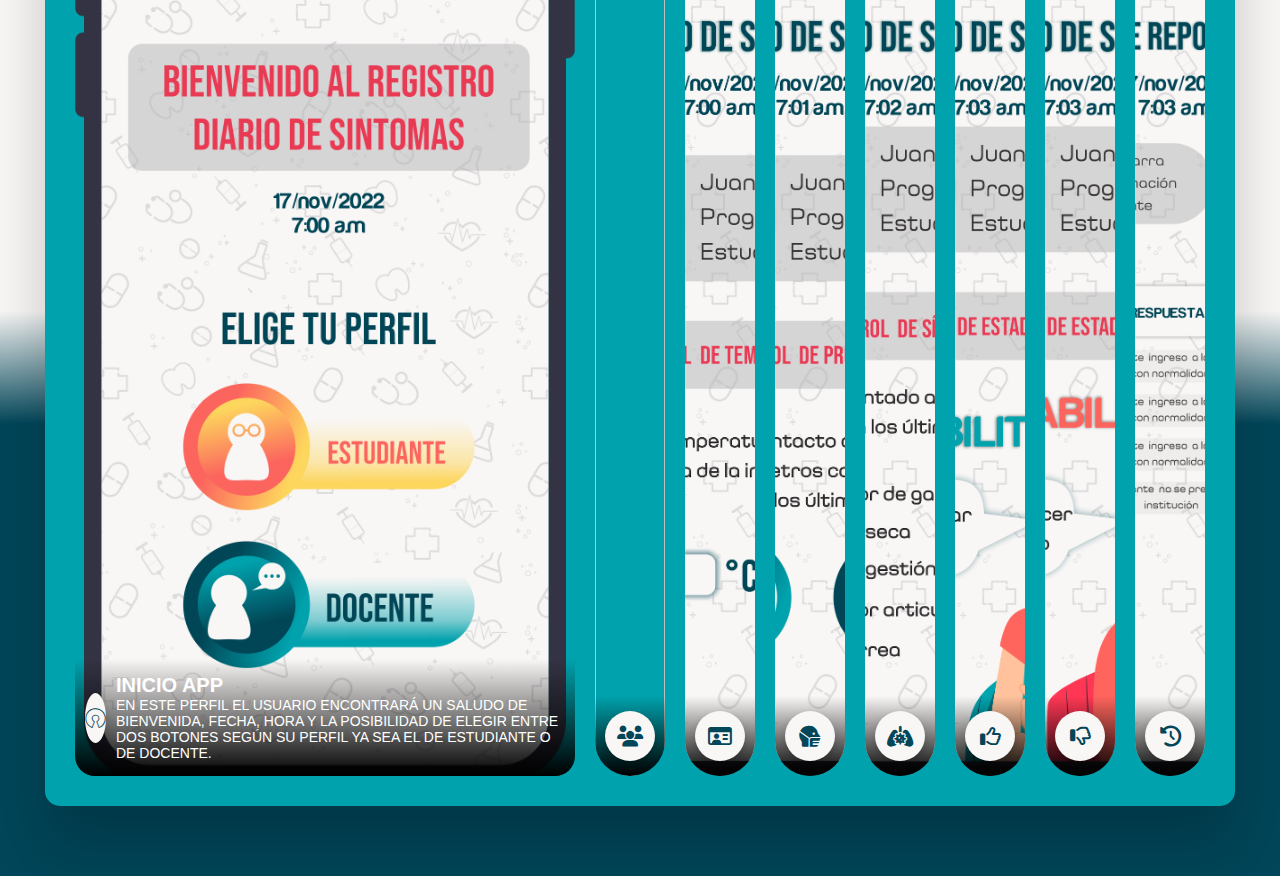
==== commit c9ea6835: "active" ====
--- a/index.html
+++ b/index.html
@@ -22,7 +22,7 @@
 
         <div class="box_container">
 
-            <div class="box">
+            <div class="box active">
                 <img src="images/docente 1.png" alt="">
 
                 <div class="content">
@@ -48,10 +48,6 @@
             </div>
             <div class="box">
                 <img src="images/docente 2.png" alt="">
-                    <picture>
-                        <img src="images/docente 2.png" alt="">
-                    </picture>
-
                 <div class="content">
                     <i class="fa-regular fa-id-card"></i>
                     <div class="info">
@@ -61,7 +57,7 @@
                     </div>
                 </div>
             </div>
-            <div class="box active">
+            <div class="box">
                 <img src="images/docente 3.png" alt="">
 
                 <div class="content">
@@ -154,7 +150,7 @@
     <div class="container">
         <div class="box_container">
 
-            <div class="box">
+            <div class="box active">
                 <img src="images/docente 1.png" alt="">
 
                 <div class="content">
@@ -190,7 +186,7 @@
                     </div>
                 </div>
             </div>
-            <div class="box active">
+            <div class="box">
                 <img src="images/estudiante 3.png" alt="">
 
                 <div class="content">
